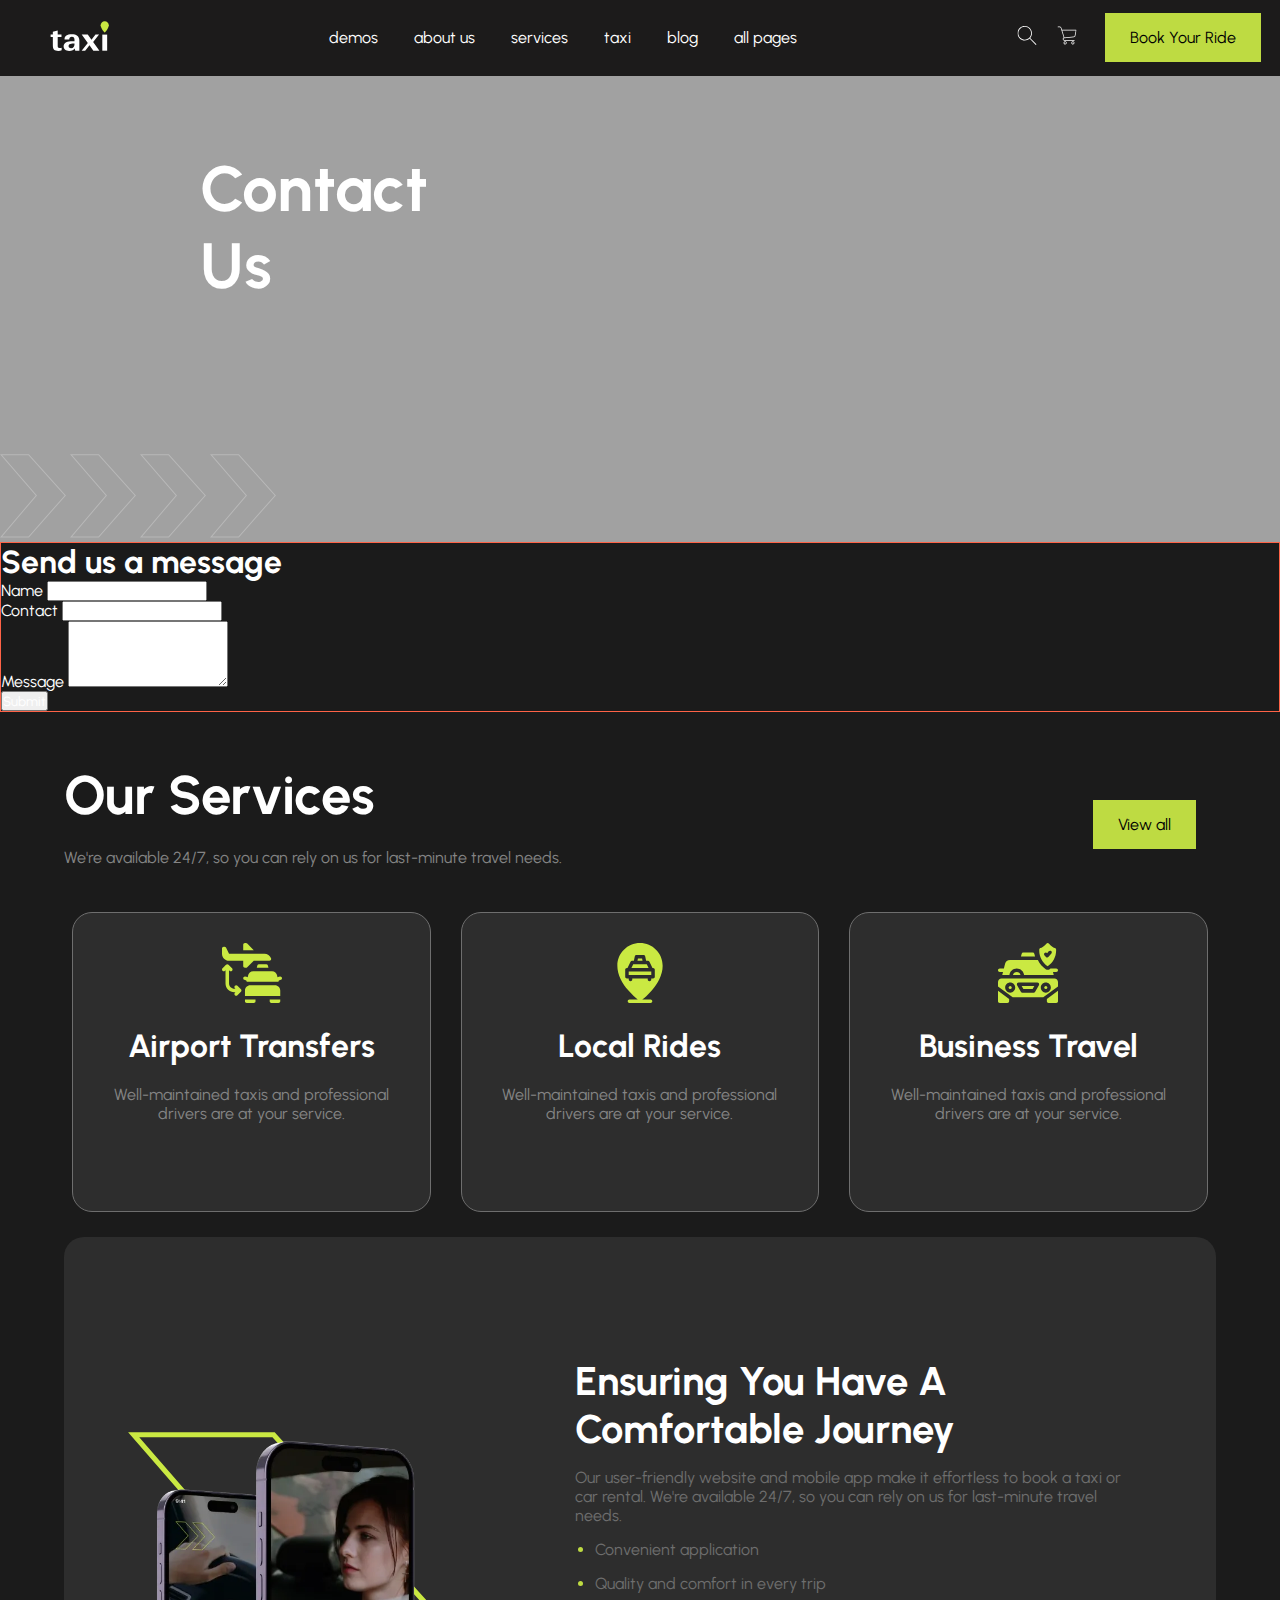
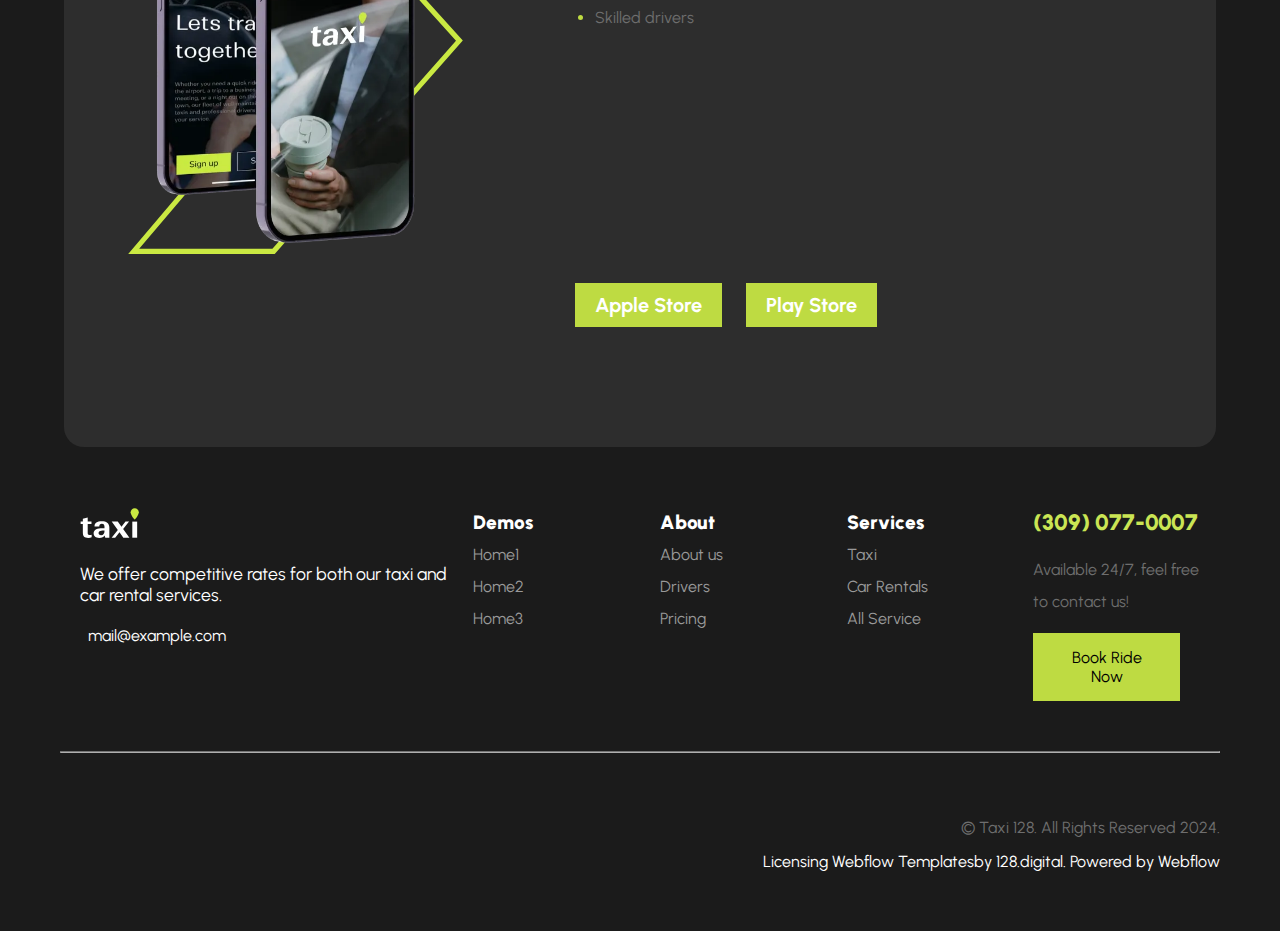
==== index2.html @ 0e55816b "page 2 done" ====
<!DOCTYPE html>
<html lang="en">
  <head>
    <meta charset="UTF-8" />
    <meta name="viewport" content="width=device-width, initial-scale=1.0" />
    <title>Contact Us-Ai-Thinkers (Round 2)</title>
    <link
      href="https://cdn.jsdelivr.net/npm/remixicon@4.1.0/fonts/remixicon.css"
      rel="stylesheet"
    />
    <link rel="stylesheet" href="style.css" />
    <link rel="stylesheet" href="responsive.css" />
  </head>
  <body>
    <div class="container">
      <header class="header">
        <a href="index.html" class="logo"
          ><img src="asset 0.svg" alt="taxi-logo"
        /></a>
        <div class="main_content">
          <div class="dropdown">
            <button class="dropbtn">
              demos <i class="ri-arrow-down-s-line"></i>
            </button>
            <div class="dropdown-content">
              <a href="#">Link 1</a>
              <a href="#">Link 2</a>
              <a href="#">Link 3</a>
            </div>
          </div>
          <div class="dropdown">
            <button class="dropbtn">
              about us <i class="ri-arrow-down-s-line"></i>
            </button>
            <div class="dropdown-content">
              <a href="#">Link 1</a>
              <a href="#">Link 2</a>
              <a href="#">Link 3</a>
            </div>
          </div>
          <div class="dropdown">
            <button class="dropbtn">
              services <i class="ri-arrow-down-s-line"></i>
            </button>
            <div class="dropdown-content">
              <a href="#">Link 1</a>
              <a href="#">Link 2</a>
              <a href="#">Link 3</a>
            </div>
          </div>
          <div class="dropdown">
            <button class="dropbtn">taxi</button>
          </div>
          <div class="dropdown">
            <button class="dropbtn">blog</button>
          </div>
          <div class="dropdown">
            <button class="dropbtn">
              all pages <i class="ri-arrow-down-s-line"></i>
            </button>
            <div class="dropdown-content">
              <a href="#">Link 1</a>
              <a href="#">Link 2</a>
              <a href="#">Link 3</a>
            </div>
          </div>
        </div>
        <div class="finder_cart flex">
          <div class="finder">
            <img src="asset 2.svg" alt="finder" style="width: 20px" />
          </div>
          <div class="cart">
            <img src="asset 3.svg" alt="cart" style="width: 20px" />
          </div>
        </div>
        <div class="booking_btn">
          <button>Book Your Ride</button>
        </div>
      </header>

      <div class="hero">
        <section class="page1">
          <img
            class="main_photo"
            style="position: absolute"
            src="taxi3.jpg"
            alt="taxi"
          />

          <div class="page1_content">
            <h1 style="padding: 150px">Contact Us</h1>
          </div>
          <div class="left_asset">
            <img src="asset 6.svg" alt="" />
            <img src="asset 6.svg" alt="" />
            <img src="asset 6.svg" alt="" />
            <img src="asset 6.svg" alt="" />
          </div>
        </section>
        <section class="page2">
          <!-- contact forms -->

          <div class="contact red">
            <div class="contact_content"></div>
            <!--  -->
            <div class="contact-form">
              <form action="#" method="post">
                <div class="contact_h1">
                  <h1>Send us a message</h1>
                </div>
                <div class="form-group">
                  <label for="name">Name</label>
                  <input type="text" id="name" name="name" required />
                </div>

                <div class="form-group">
                  <label for="contact">Contact</label>
                  <input type="text" id="contact" name="contact" required />
                </div>

                <div class="form-group">
                  <label for="message">Message</label>
                  <textarea
                    id="message"
                    name="message"
                    rows="4"
                    required
                  ></textarea>
                </div>

                <div class="form-group">
                  <button type="submit">Submit</button>
                </div>
              </form>
            </div>
          </div>

          <div class="page4">
            <div class="page4_content">
              <div class="Services">
                <h1>Our Services</h1>
                <h2>
                  We're available 24/7, so you can rely on us for last-minute
                  travel needs.
                </h2>
              </div>
              <div class="page4_content_button"><button>View all</button></div>
            </div>
          </div>
          <div class="small_card">
            <div class="small_cards">
              <img src="asset 16.svg" alt="fly" style="width: 60px" />
              <h1>Airport Transfers</h1>
              <h2>
                Well-maintained taxis and professional drivers are at your
                service.
              </h2>
            </div>
            <div class="small_cards">
              <img src="asset 17.svg" alt="taxi" style="width: 60px" />
              <h1>Local Rides</h1>
              <h2>
                Well-maintained taxis and professional drivers are at your
                service.
              </h2>
            </div>
            <div class="small_cards">
              <img src="asset 18.svg" alt="go" style="width: 60px" />
              <h1>Business Travel</h1>
              <h2>
                Well-maintained taxis and professional drivers are at your
                service.
              </h2>
            </div>
          </div>

          <div class="page6">
            <div class="page6_container">
              <div class="page6_left">
                <img class="img1" src="asset 21.webp" alt="" />
                <img class="img2" src="asset 5.svg" alt="" />
              </div>
              <div class="page6_right">
                <div class="page6_right_content">
                  <h1>Ensuring You Have A Comfortable Journey</h1>
                  <p>
                    Our user-friendly website and mobile app make it effortless
                    to book a taxi or car rental. We're available 24/7, so you
                    can rely on us for last-minute travel needs.
                  </p>
                  <ul>
                    <li>Convenient application</li>
                    <li>Quality and comfort in every trip</li>
                    <li>Skilled drivers</li>
                  </ul>
                </div>
                <div class="app_btns">
                  <button>
                    <div><i class="ri-apple-fill"></i></div>
                    <div>
                      <h2>Apple Store</h2>
                    </div>
                  </button>
                  <button>
                    <div>
                      <i class="ri-google-play-fill"></i>
                      <h2>Play Store</h2>
                    </div>
                  </button>
                </div>
              </div>
            </div>
          </div>

          <footer class="footer">
            <div class="footer__addr">
              <img class="footer__logo" src="asset 0.svg" alt="" />

              <h2>
                We offer competitive rates for both our taxi and car rental
                services.
              </h2>

              <a class="footer_mail" href="mailto:example@gmail.com"
                ><i class="ri-mail-line"></i> &nbsp; mail@example.com</a
              >
            </div>

            <ul class="footer__nav">
              <li class="nav__item">
                <h2 class="nav__title">Demos</h2>

                <ul class="nav__ul">
                  <li>
                    <a href="#">Home1</a>
                  </li>

                  <li>
                    <a href="#">Home2</a>
                  </li>

                  <li>
                    <a href="#">Home3</a>
                  </li>
                </ul>
              </li>

              <li class="nav__item">
                <h2 class="nav__title">About</h2>

                <ul class="nav__ul">
                  <li>
                    <a href="#">About us</a>
                  </li>

                  <li>
                    <a href="#">Drivers</a>
                  </li>

                  <li>
                    <a href="#">Pricing</a>
                  </li>
                </ul>
              </li>
              <li class="nav__item">
                <h2 class="nav__title">Services</h2>

                <ul class="nav__ul">
                  <li>
                    <a href="#">Taxi</a>
                  </li>

                  <li>
                    <a href="#">Car Rentals</a>
                  </li>

                  <li>
                    <a href="#">All Service</a>
                  </li>
                </ul>
              </li>
              <li class="nav__item">
                <h2 class="nav__title phone">(309) 077-0007</h2>

                <ul class="nav__ul">
                  <p href="#">Available 24/7, feel free to contact us!</p>
                  <button class="footer_btn">Book Ride Now</button>
                </ul>
              </li>
            </ul>
            <div class="" style="margin-block: 50px">
              <hr style="opacity: 0.7" />
            </div>
            <div class="legal">
              <div class="socials">
                <i class="ri-facebook-circle-fill"></i>
                <i class="ri-instagram-line"></i>
                <i class="ri-twitter-x-fill"></i>
              </div>

              <div class="legal__links">
                <p>© Taxi 128. All Rights Reserved 2024.</p>
                <span
                  >Licensing Webflow Templatesby 128.digital. Powered by
                  Webflow</span
                >
              </div>
            </div>
          </footer>
        </section>
      </div>
    </div>
  </body>
</html>
---- style.css ----
@import url('https://fonts.googleapis.com/css2?family=Urbanist:ital,wght@0,100..900;1,100..900&display=swap');

* {
  margin: 0;
  padding: 0;
  box-sizing: border-box;
  font-family: 'Urbanist', sans-serif;
  color: white;
}
.container {
  position: relative;
  background-color: rgba(0, 0, 0, 0.37);
}
.red {
  border: 1px solid tomato;
}
.flex {
  display: flex;
  justify-content: center;
  align-items: center;
}
.header {
  background-color: #1c1b1b;
  color: white;
  display: flex;
  width: 100%;
  align-items: center;
  justify-content: space-between;
  border-bottom: #2e2c2c;
  position: fixed;
  z-index: 50;
}
.header img {
  width: 60px;
  margin: 20px 50px;
}
.dropbtn {
  background-color: transparent;
  color: white;
  padding: 16px;
  font-size: 16px;
  border: none;
}

.dropdown {
  position: relative;
  display: inline-block;
}

.dropdown-content {
  display: none;
  position: absolute;
  background-color: black;
  min-width: 160px;
  opacity: 0.8;
  border: 2px solid whitesmoke;
  border-radius: 20px;
  z-index: 1;
}

.dropdown-content a {
  color: white;
  padding: 12px 16px;
  text-decoration: none;
  display: block;
}

.dropdown:hover .dropdown-content {
  display: block;
}

.finder {
  margin-right: -80px;
}
.booking_btn button {
  padding: 15px 25px;
  margin-left: -175px;
  font-size: 1rem;
  color: black;
  background-color: #bedb42;
  border: none;
  transition: all 0.3s ease-in-out;
}
.booking_btn button:hover {
  color: #bedb42;
  background-color: transparent;
  border: 1px solid #bedb42;
}

/* page 1 starts here */
.main_photo {
  height: 100%;
  width: 100%;
  object-fit: cover;
  position: fixed;
  z-index: -1;
}
.page1_content {
  position: relative;
  width: 50%;
}

.right_asset {
  padding-bottom: 100px;
  display: flex;
  transform: rotate(180deg);
}

.page1_content button {
  padding: 15px 25px;
  font-size: 1rem;
  color: black;
  background-color: #bedb42;
  border: none;
  transition: all 0.3s ease-in-out;
}

.page1_content button:hover {
  color: #bedb42;
  background-color: transparent;
  border: 1px solid #bedb42;
}

.page1_content h1 {
  font-size: 4rem;
}
.page1_content h2 {
  font-weight: 400;
  font-size: 1rem;
  margin-block: 20px;
}

.page1_content {
  padding-left: 50px;
}
/* page 2 starts from here */
.page2 {
  min-height: 100vh;
  width: 100%;
  z-index: 10;
  position: absolute;
  background-color: #1b1b1b;
}
.page2_content {
  display: grid;
  align-items: center;
  justify-content: center;
  text-align: center;
  gap: 10px;
  margin-block: 50px;
}
.page2_content button {
  padding: 15px 25px;
  font-size: 1rem;
  color: black;
  background-color: #bedb42;
  border: none;
  transition: all 0.3s ease-in-out;
}
.page2_content button:hover {
  color: #bedb42;
  background-color: transparent;
  border: 1px solid #bedb42;
}
.page2_content h1 {
  font-size: 3.5rem;
}
.page2_content h2 {
  font-weight: 400;
  font-size: 1rem;
  margin-block: 20px;
  color: #909090;
}
.cards_container {
  height: 100vh;
  width: 100%;
  display: flex;
  justify-content: center;
  align-items: center;
}
.card img {
  width: 320px;
  height: 400px;
  object-fit: cover;
}
.card {
  padding: 20px;
  margin-top: -250px;
}

#up_card img {
  margin-top: -250px;
}

/* page 3  */

.page3 {
  display: flex;
  justify-content: center;
  margin-top: -150px;
}
.big_card {
  background-color: #2d2d2d;
  height: 400px;
  width: 95%;
  border-radius: 20px;
  display: flex;
  border: 1px solid #6e6e6e;
}
.left_section {
  height: 100%;
  width: 50%;
  padding: 50px;
}
.left_section h1 {
  font-size: 3rem;
}
.left_section h2 {
  font-size: 1rem;
  font-weight: 400;
  color: #8b8b8b;
  margin-block: 25px;
}
.btn1 {
  padding: 15px 25px;
  font-size: 1rem;
  color: black;
  background-color: #bedb42;
  border: none;
  transition: all 0.3s ease-in-out;
  margin-right: 20px;
}
.btn2 {
  padding: 15px 25px;
  font-size: 1rem;
  color: #bedb42;
  background-color: transparent;
  border: 1px solid #8b8b8b;
  transition: all 0.3s ease-in-out;
}
.btn1:hover {
  color: #bedb42;
  background-color: transparent;
  border: 1px solid #bedb42;
}
.btn2:hover {
  color: #bedb42;
  background-color: transparent;
  border: 1px solid #bedb42;
}

.right_section {
  height: 100%;
  width: 50%;
  display: flex;
  justify-content: center;
  align-items: center;
}
.right_section_image {
  display: grid;
  justify-content: center;
  align-items: center;
  position: relative;
  bottom: -60px;
}
.right_section_image img {
  width: 100%;
  height: 300px;
}
.testimonial {
  width: 220px;
  height: 110px;
  opacity: 0.9;
  background-color: #bedb42;
  position: relative;
  top: -150px;
  left: -20px;
  border-radius: 20px;
  animation: scaleAnimation 4s infinite;
}
.testimonial_imgs {
  display: flex;
  padding: 20px 10px;
}
.testimonial_imgs img {
  width: 35px;
  height: 35px;
  border-radius: 50%;
  border: 2px solid #cae554;
}
.test_shift {
  margin-left: -5px;
}
.testimonial h3 {
  font-weight: 400;
  margin-top: -10px;
  font-weight: 0.8rem;
  margin-left: 10px;
}
@keyframes scaleAnimation {
  0% {
    transform: scale(1, 1);
  }
  50% {
    transform: scale(1.1, 1.1);
  }
  100% {
    transform: scale(1, 1);
  }
}
/* page 4 */

.page4 {
  display: flex;
  justify-content: center;
  margin-top: 50px;
}
.page4_content {
  display: flex;
  width: 90%;
  justify-content: space-between;
  align-items: center;
}
.Services h1 {
  font-size: 3.4rem;
}
.Services h2 {
  font-size: 1rem;
  font-weight: 400;
  color: #848484;
  margin-block: 20px;
}
.page4_content_button button {
  padding: 15px 25px;
  font-size: 1rem;
  color: black;
  background-color: #bedb42;
  border: none;
  transition: all 0.3s ease-in-out;
  margin-right: 20px;
}
.page4_content_button button:hover {
  color: #bedb42;
  background-color: transparent;
  border: 1px solid #bedb42;
}

.small_card {
  display: flex;
  justify-content: center;
  align-items: center;
  gap: 30px;
  margin-block: 25px;
}
.small_cards {
  background-color: #2d2d2d;
  height: 300px;
  width: 28%;
  border-radius: 20px;
  text-align: center;
  border: 1px solid #6e6e6e;
  padding-top: 30px;
}
.small_cards h1 {
  margin-block: 20px;
  font-size: 2rem;
  transition: all 0.3s ease-in-out;
}
.small_cards h1:hover {
  color: #bedb42;
}
.small_cards h2 {
  margin: 20px;
  font-size: 1rem;
  font-weight: 400;
  color: #848484;
}

.video_section {
  width: 100%;
  max-width: 1300px;
  margin: 0 auto;
}

.video_slide {
  width: 100%;
  height: 450px;
  overflow: hidden;
}

.video_slide img {
  width: 100%;
  height: 100%;
  object-fit: cover;
  border-radius: 15px;
}

.slide_content {
  height: 50px;
  width: 50px;
}

.hero-container {
  position: relative;
  width: 100%;
  height: 400px; /* Set your desired height for the container */
  overflow: hidden;
}

.hero-background {
  width: 100%;
  height: 100%;
  object-fit: cover;
}

.hero-content {
  position: absolute;
  top: 100px;
  left: 50px;
  text-align: left;
  color: #fff;
}

.hero-content h1 {
  font-size: 3.4rem;
  margin-block: 20px;
}

.hero-content h2 {
  font-size: 1.2rem;
  font-weight: 400;
  width: 60%;
  margin-block: 20px;
}

.hero-content .btn {
  padding: 15px 25px;
  font-size: 1rem;
  color: black;
  background-color: #bedb42;
  border: none;
  transition: all 0.3s ease-in-out;
  margin-right: 20px;
}

.hero-content .btn:hover {
  color: #bedb42;
  background-color: transparent;
  border: 1px solid #bedb42;
}

.video_player {
  position: relative;
  width: 150px; /* Set the desired size of the video player */
  height: 150px; /* Set the desired size of the video player */
  border-radius: 50%;
  overflow: hidden;
  top: -200px;
  left: 1000px;
  border: 1px solid #8a8b89;
}

.inner_circle {
  position: absolute;
  top: 50%;
  left: 50%;
  transform: translate(-50%, -50%);
  background-color: rgba(255, 255, 255, 0.2);
  width: 75%;
  height: 75%;
  border-radius: 50%;
  display: flex;
  align-items: center;
  justify-content: center;
  overflow: hidden;
  transition: all 0.3s ease-in-out;
}
.inner_circle:hover {
  background-color: #cae554;
}
.inner_circle img {
  width: 20%;
  height: auto;
  display: block;
}

.page5 {
  display: flex;
  justify-content: center;
  margin-top: 50px;
}
.cars_cards {
  display: flex;
}

.car_card {
  max-width: 500px;
  background-color: #2d2d2d;
  border: 1px solid #6e6e6e;
  border-radius: 20px;
  box-shadow: 0 2px 4px rgba(0, 0, 0, 0.1);
  overflow: hidden;
  margin: 20px auto;
}

.car_card img {
  width: 320px;
  height: 250px;

  object-fit: cover;
}

.car_card-content {
  padding: 20px;
}
.car_card-content p {
  font-size: 1rem;
  margin-top: 2px;
}

.car_card-title {
  font-size: 2rem;
  font-weight: bold;
  margin-bottom: 10px;
  color: #eff1f3;
  transition: all 0.3s ease-in-out;
  cursor: pointer;
}
.car_card-title:hover {
  color: #bedb42;
}
.car_card-description {
  color: #4b5563;
  margin-bottom: 15px;
}

.page6 {
  height: 90vh;
  width: 100%;
  display: flex;
  justify-content: center;
  align-items: center;
  margin-top: 20px;
}
.page6_container {
  width: 90%;
  height: 100%;
  display: flex;
  border-radius: 20px;
  background-color: #2d2d2d;
}
.page6_left {
  width: 40%;
  height: 100%;
  display: flex;
  justify-content: center;
  align-items: center;
}
.img1 {
  position: absolute;
  width: 340px;
  height: 430px;
}
.img2 {
  width: 340px;
  height: 430px;
}

.page6_right {
  width: 60%;
  height: 100%;
  display: grid;
  justify-content: center;
  align-items: center;
}

.page6_right_content {
  width: 95%;
  padding: 50px;
}
.page6_right_content h1 {
  font-size: 2.5rem;
}
.page6_right_content li,
p {
  font-size: 1rem;
  margin-block: 15px;
  color: #6e6e6e;
}
.page6_right_content li {
  margin-left: 20px;
}
.app_btns {
  padding: 50px;
}
.app_btns button {
  padding: 10px 20px;
  gap: 20px;
  background-color: #bedb42;
  border: none;
  transition: all 0.3s ease-in-out;
  margin-right: 20px;
}
.app_btns button:hover {
  background-color: transparent;
  border: 1px solid #bedb42;
}
li::marker {
  color: #bedb42;
}
/* footer */

.footer {
  display: flex;
  flex-flow: row wrap;
  padding: 60px;
  color: #2f2f2f;
  background-color: #1b1b1b;
}

.footer > * {
  flex: 1 100%;
}

.footer__addr {
  margin-right: 1.25em;
  margin-bottom: 2em;
  margin-left: 20px;
}

.footer__logo {
  width: 60px;
}

.footer__addr h2 {
  margin-block: 1.3rem;
  font-size: 1.1rem;
  font-weight: 400;
}

.nav__title {
  font-weight: 900;
  font-size: 1.2rem;
  cursor: pointer;
}

.footer ul {
  list-style: none;
  padding-left: 0;
}

.footer li {
  line-height: 2em;
}

.footer a {
  text-decoration: none;
  cursor: pointer;
}

.footer__nav {
  display: flex;
  flex-flow: row wrap;
}

.footer__nav > * {
  flex: 1 50%;
  margin-right: 1.25em;
}

.nav__ul a {
  color: #999;
}
.footer_btn {
  padding: 15px 25px;
  font-size: 1rem;
  color: black;
  background-color: #bedb42;
  border: none;
  transition: all 0.3s ease-in-out;
  margin-right: 20px;
}

.footer_btn:hover {
  color: #bedb42;
  background-color: transparent;
  border: 1px solid #bedb42;
}
.phone {
  color: #cae554;
  font-size: 1.4rem;
  transition: all 0.3s ease-in-out;
  cursor: pointer;
}
.phone:hover {
  color: #a0b448;
}
.socials {
  display: flex;
  gap: 20px;
}
.legal {
  display: flex;
  flex-wrap: wrap;
  color: #999;
  justify-content: center;
  align-items: center;
}

.legal__links {
  display: grid;
  text-align: end;
}

@media screen and (min-width: 24.375em) {
  .legal .legal__links {
    margin-left: auto;
  }
}

@media screen and (min-width: 40.375em) {
  .footer__nav > * {
    flex: 1;
  }

  .nav__item--extra {
    flex-grow: 2;
  }

  .footer__addr {
    flex: 1 0px;
  }

  .footer__nav {
    flex: 2 0px;
  }
}
---- responsive.css ----
@media screen and (min-width: 24.375em) {
  .legal .legal__links {
    margin-left: auto;
  }
}

@media screen and (min-width: 40.375em) {
  .footer__nav > * {
    flex: 1;
  }

  .nav__item--extra {
    flex-grow: 2;
  }

  .footer__addr {
    flex: 1 0px;
  }

  .footer__nav {
    flex: 2 0px;
  }
}
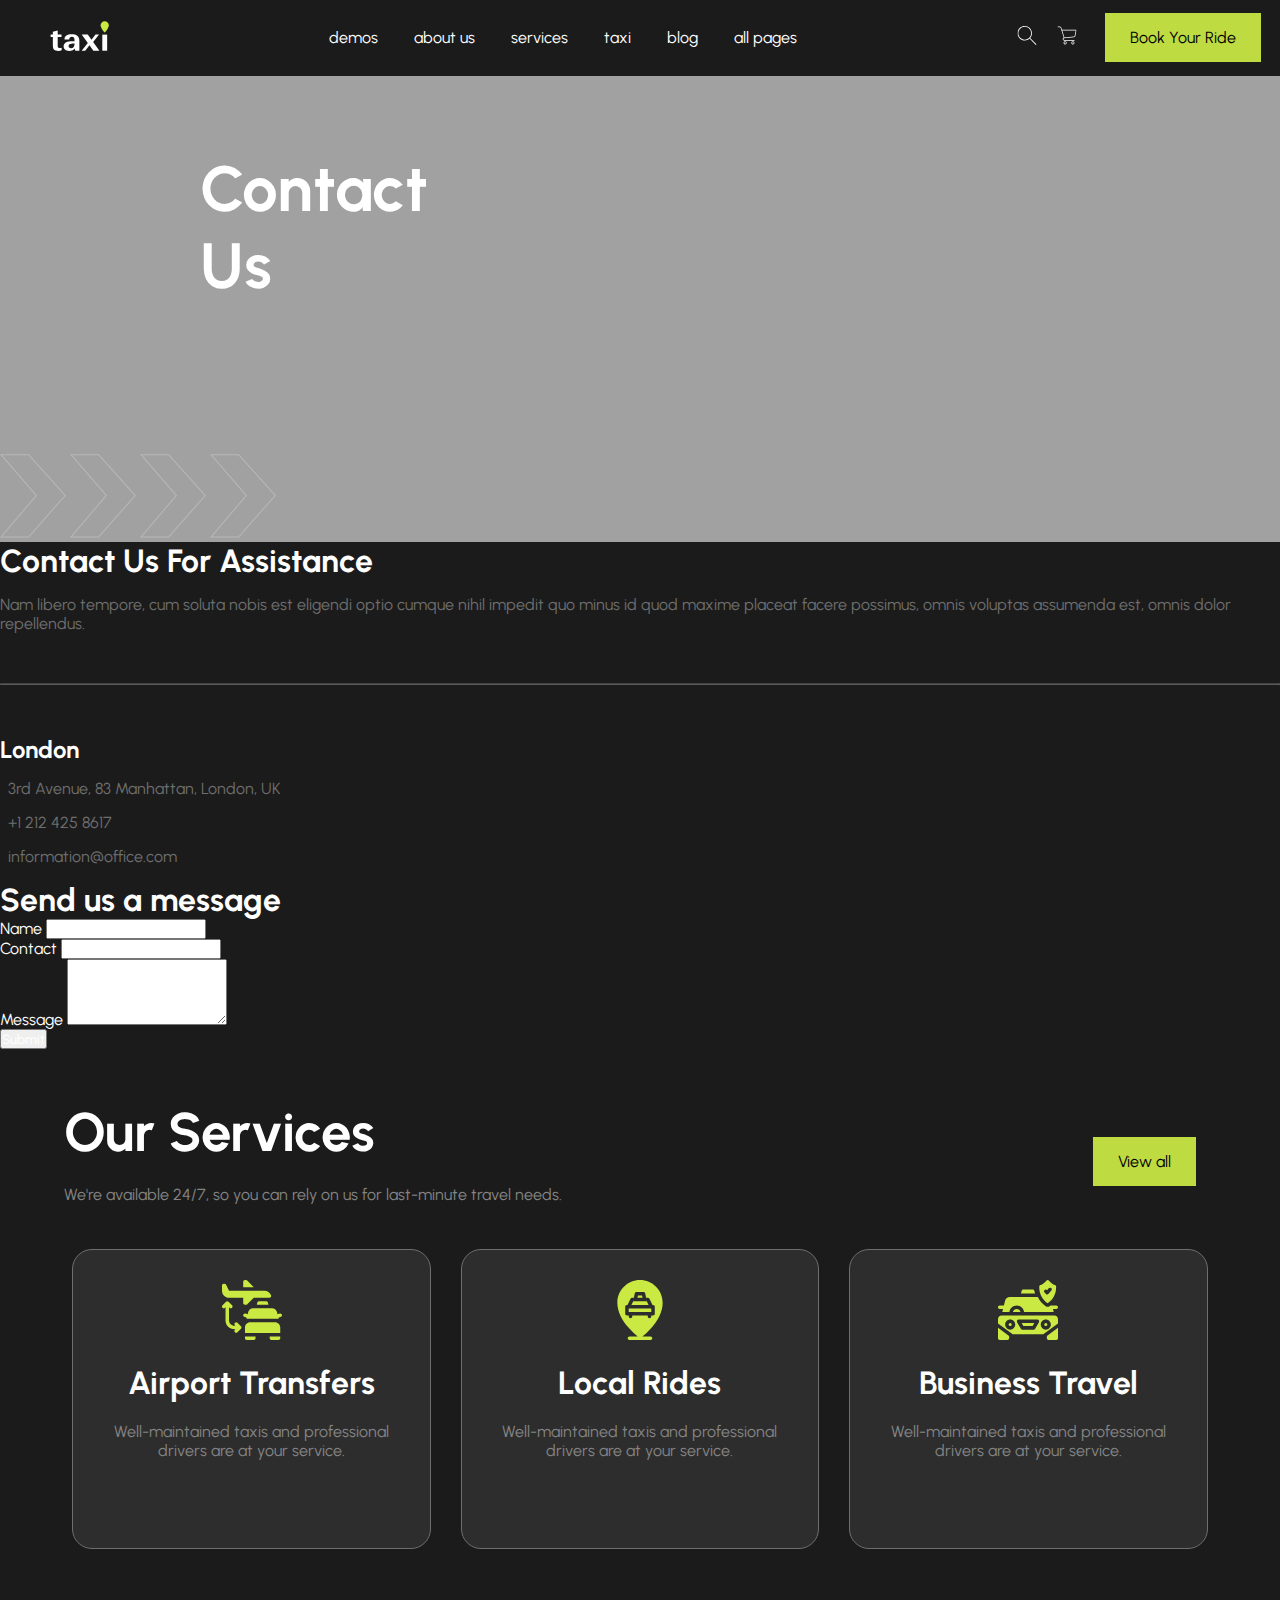
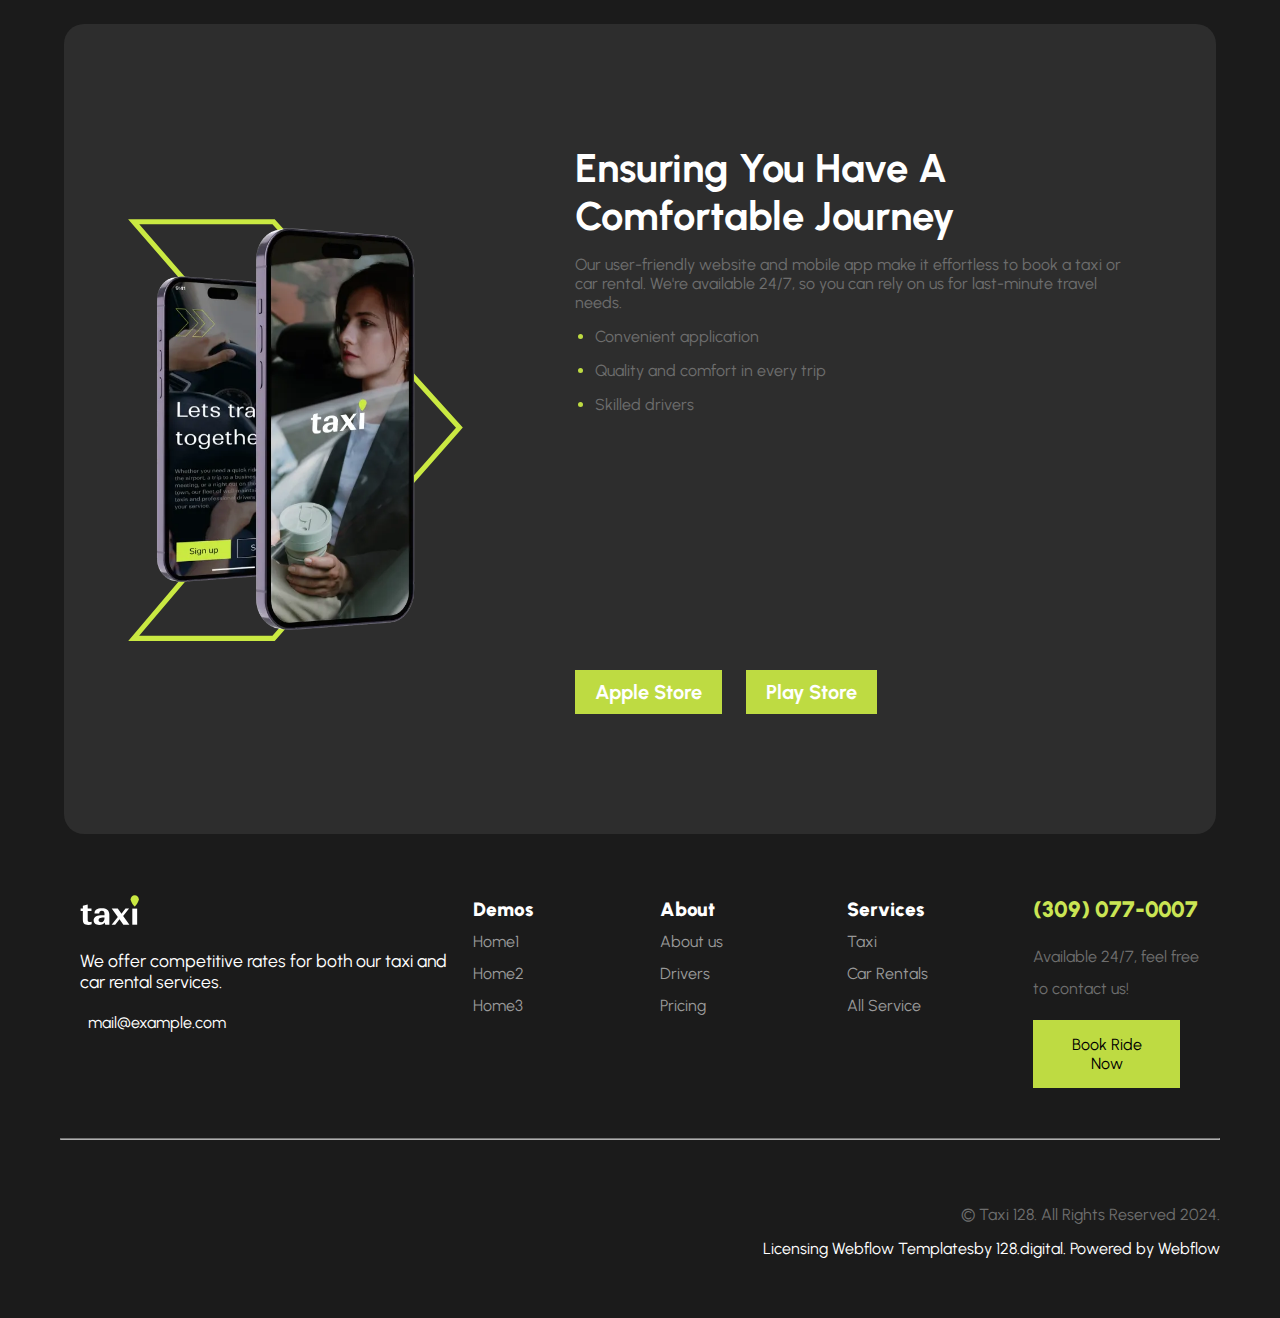
==== commit 525a7859: "last changes in page 2 contact form" ====
--- a/index2.html
+++ b/index2.html
@@ -100,8 +100,30 @@
         <section class="page2">
           <!-- contact forms -->
 
-          <div class="contact red">
-            <div class="contact_content"></div>
+          <div class="contact">
+            <div class="contact_content">
+              <div class="contact_upper">
+                <h1>Contact Us For Assistance</h1>
+                <p>
+                  Nam libero tempore, cum soluta nobis est eligendi optio cumque
+                  nihil impedit quo minus id quod maxime placeat facere
+                  possimus, omnis voluptas assumenda est, omnis dolor
+                  repellendus.
+                </p>
+                <hr style="opacity: 0.3; margin-block: 50px" />
+              </div>
+              <div class="contact_lower">
+                <h2>London</h2>
+                <p>
+                  <i class="ri-map-pin-line"></i> &nbsp; 3rd Avenue, 83
+                  Manhattan, London, UK
+                </p>
+                <p><i class="ri-phone-line"></i>&nbsp; +1 212 425 8617</p>
+                <p>
+                  <i class="ri-mail-line"></i> &nbsp; information@office.com
+                </p>
+              </div>
+            </div>
             <!--  -->
             <div class="contact-form">
               <form action="#" method="post">
@@ -174,7 +196,7 @@
             </div>
           </div>
 
-          <div class="page6">
+          <div class="page6" style="margin-top: 75px">
             <div class="page6_container">
               <div class="page6_left">
                 <img class="img1" src="asset 21.webp" alt="" />
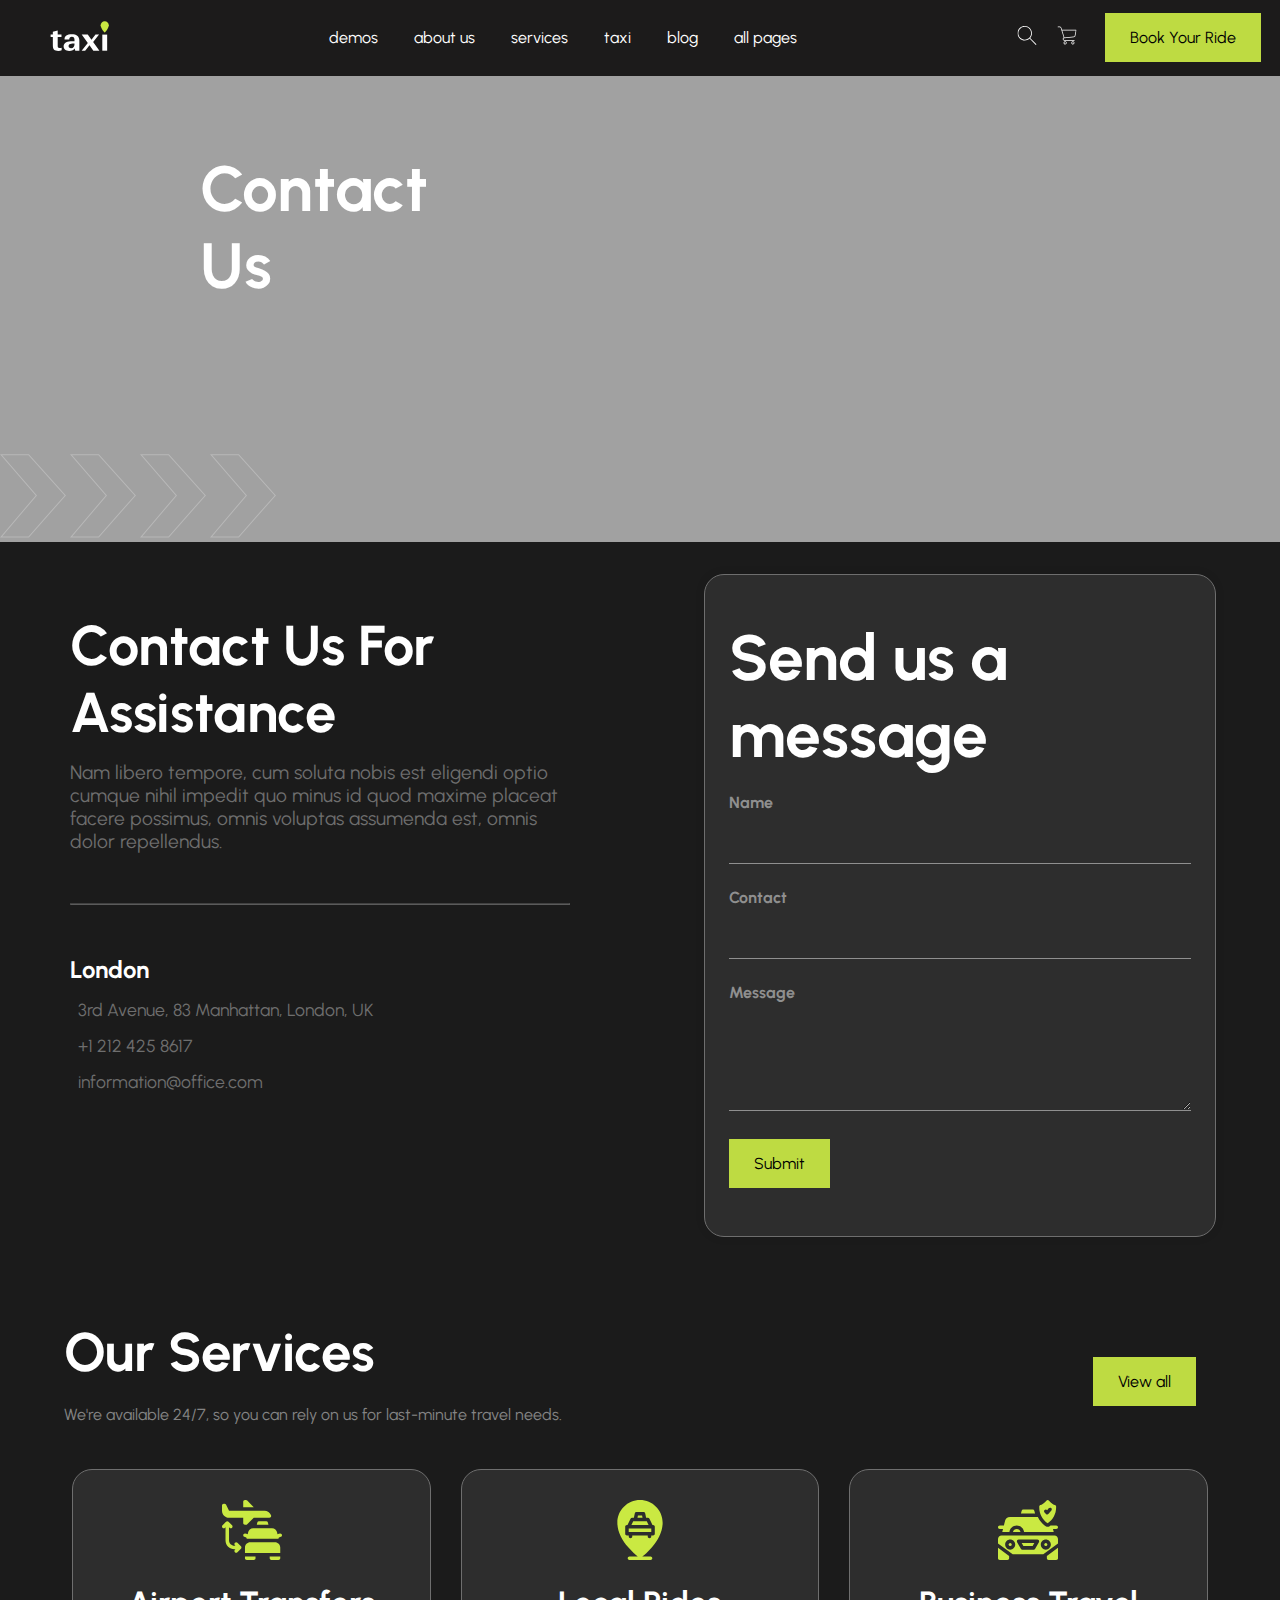
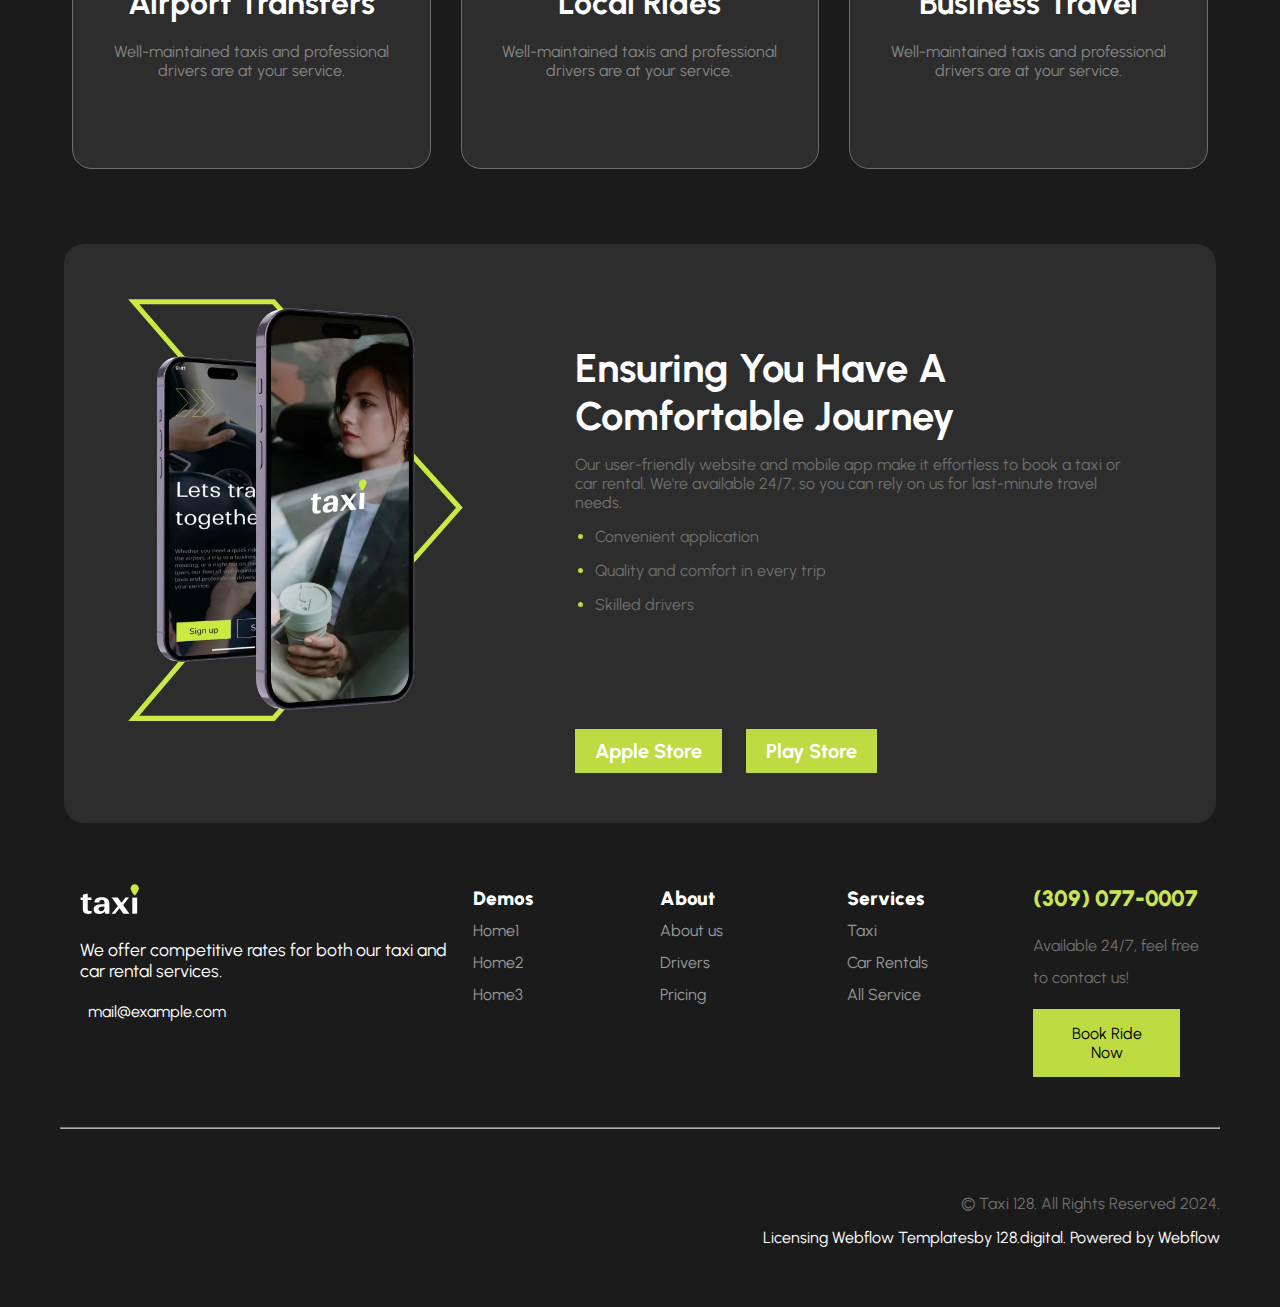
==== commit 10eca292: "responsive done" ====
--- a/index2.html
+++ b/index2.html
@@ -73,8 +73,12 @@
             <img src="asset 3.svg" alt="cart" style="width: 20px" />
           </div>
         </div>
-        <div class="booking_btn">
+        <a href="index2.html" class="booking_btn">
           <button>Book Your Ride</button>
+        </a>
+        <!-- hamburger -->
+        <div class="hamburger">
+          <img src="asset 4.svg" alt="" />
         </div>
       </header>
 
--- a/style.css
+++ b/style.css
@@ -7,6 +7,7 @@
   font-family: 'Urbanist', sans-serif;
   color: white;
 }
+
 .container {
   position: relative;
   background-color: rgba(0, 0, 0, 0.37);
@@ -86,7 +87,9 @@
   background-color: transparent;
   border: 1px solid #bedb42;
 }
-
+.hamburger {
+  display: none;
+}
 /* page 1 starts here */
 .main_photo {
   height: 100%;
@@ -147,6 +150,7 @@
   justify-content: center;
   text-align: center;
   gap: 10px;
+  text-decoration: none;
   margin-block: 50px;
 }
 .page2_content button {
@@ -317,6 +321,7 @@
 }
 .page4_content {
   display: flex;
+  flex-wrap: wrap;
   width: 90%;
   justify-content: space-between;
   align-items: center;
@@ -347,6 +352,7 @@
 
 .small_card {
   display: flex;
+  width: 100%;
   justify-content: center;
   align-items: center;
   gap: 30px;
@@ -491,6 +497,8 @@
 }
 .cars_cards {
   display: flex;
+  flex-wrap: wrap;
+  margin-top: 20px;
 }
 
 .car_card {
@@ -533,9 +541,9 @@
   color: #4b5563;
   margin-bottom: 15px;
 }
-
+/* page6 */
 .page6 {
-  height: 90vh;
+  height: 90%;
   width: 100%;
   display: flex;
   justify-content: center;
@@ -545,6 +553,7 @@
 .page6_container {
   width: 90%;
   height: 100%;
+  padding-top: 50px;
   display: flex;
   border-radius: 20px;
   background-color: #2d2d2d;
@@ -711,27 +720,90 @@
   display: grid;
   text-align: end;
 }
-
-@media screen and (min-width: 24.375em) {
-  .legal .legal__links {
-    margin-left: auto;
-  }
-}
-
-@media screen and (min-width: 40.375em) {
-  .footer__nav > * {
-    flex: 1;
-  }
-
-  .nav__item--extra {
-    flex-grow: 2;
-  }
-
-  .footer__addr {
-    flex: 1 0px;
-  }
-
-  .footer__nav {
-    flex: 2 0px;
-  }
-}
+/* contact us pg */
+.contact {
+  display: flex;
+  width: 100%;
+  height: auto;
+}
+.contact_content {
+  width: 50%;
+  padding: 70px;
+}
+.contact_upper h1 {
+  font-size: 3.5rem;
+}
+.contact_upper p {
+  font-size: 1.2rem;
+}
+.contact_lower p {
+  cursor: pointer;
+  font-size: 1.1rem;
+  transition: all 0.3s ease-in;
+}
+.contact_lower p:hover {
+  color: #a0b448;
+}
+.contact-form {
+  width: 40%;
+  margin: 2rem auto;
+  padding: 1.5rem;
+  background-color: #2d2d2d;
+  border-radius: 20px;
+  border: 1px solid #6e6e6e;
+  box-shadow: 0 0 10px rgba(0, 0, 0, 0.1);
+}
+.contact_h1 {
+  display: flex;
+  justify-content: center;
+  margin-block: 20px;
+  font-size: 2rem;
+}
+.form-group {
+  margin-bottom: 1.5rem;
+}
+
+.form-group label {
+  display: block;
+  font-size: 1rem;
+  font-weight: bold;
+  color: #8f8f8f;
+  margin-bottom: 0.5rem;
+}
+
+.form-group input,
+.form-group textarea {
+  width: 100%;
+  padding: 0.75rem;
+  font-size: 1rem;
+  background-color: transparent;
+  border: none;
+  border-bottom: 1px solid #8f8f8f;
+  transition: border-color 0.3s ease;
+}
+
+.form-group input:focus,
+.form-group textarea:focus {
+  outline: none;
+  border-color: #a0b448;
+}
+
+.form-group textarea {
+  resize: vertical;
+}
+
+.form-group button {
+  padding: 15px 25px;
+  font-size: 1rem;
+  color: black;
+  background-color: #bedb42;
+  border: none;
+  transition: all 0.3s ease-in-out;
+  margin-right: 20px;
+}
+
+.form-group button:hover {
+  color: #bedb42;
+  background-color: transparent;
+  border: 1px solid #bedb42;
+}
--- a/responsive.css
+++ b/responsive.css
@@ -1,3 +1,109 @@
+/* header/nav */
+
+@media (300px <=width <= 760px) {
+  .hamburger {
+    display: block;
+  }
+  .main_content {
+    display: none;
+  }
+  .booking_btn {
+    display: none;
+    overflow: hidden;
+  }
+  .header {
+    overflow: hidden;
+  }
+  .page1_content {
+    width: 100%;
+    padding: 20px;
+  }
+  .page1_content h1 {
+    font-size: 7vmax;
+  }
+  .left_asset {
+    display: none;
+  }
+}
+/* page2 */
+@media (300px <=width <= 760px) {
+  h1 {
+    font-size: 7vmax;
+  }
+
+  .page2_content h1 {
+    font-size: 7vmax;
+  }
+  .page2_content button {
+    margin-bottom: 20px;
+  }
+  .cards_container {
+    display: grid;
+  }
+  #up_card img {
+    display: none;
+  }
+}
+/* page3 */
+@media (300px <=width <= 760px) {
+  .big_card {
+    display: grid;
+    height: fit-content;
+    margin-top: 50px;
+  }
+  .left_section {
+    width: 100%;
+  }
+  .right_section {
+    width: fit-content;
+  }
+  .uncle_img {
+    min-width: 300px;
+    overflow: hidden;
+  }
+}
+/* page4 */
+@media (300px <=width <= 600px) {
+  .small_card {
+    display: grid;
+  }
+  .small_cards {
+    width: 100%;
+  }
+  .small_cards h2 {
+    font-size: 3vmax;
+  }
+}
+/* page 6 */
+@media (300px <=width <= 600px) {
+  .page6_container {
+    display: grid;
+    height: fit-content;
+  }
+  .page6_left {
+    width: 100%;
+  }
+  .page6_right {
+    width: 100%;
+  }
+  .app_btns {
+    display: none;
+  }
+}
+/* contact */
+@media (300px <=width <= 600px) {
+  .contact {
+    display: grid;
+  }
+  .contact_content {
+    width: 100%;
+  }
+  .contact-form {
+    width: 100%;
+  }
+}
+
+/* footer section */
 @media screen and (min-width: 24.375em) {
   .legal .legal__links {
     margin-left: auto;
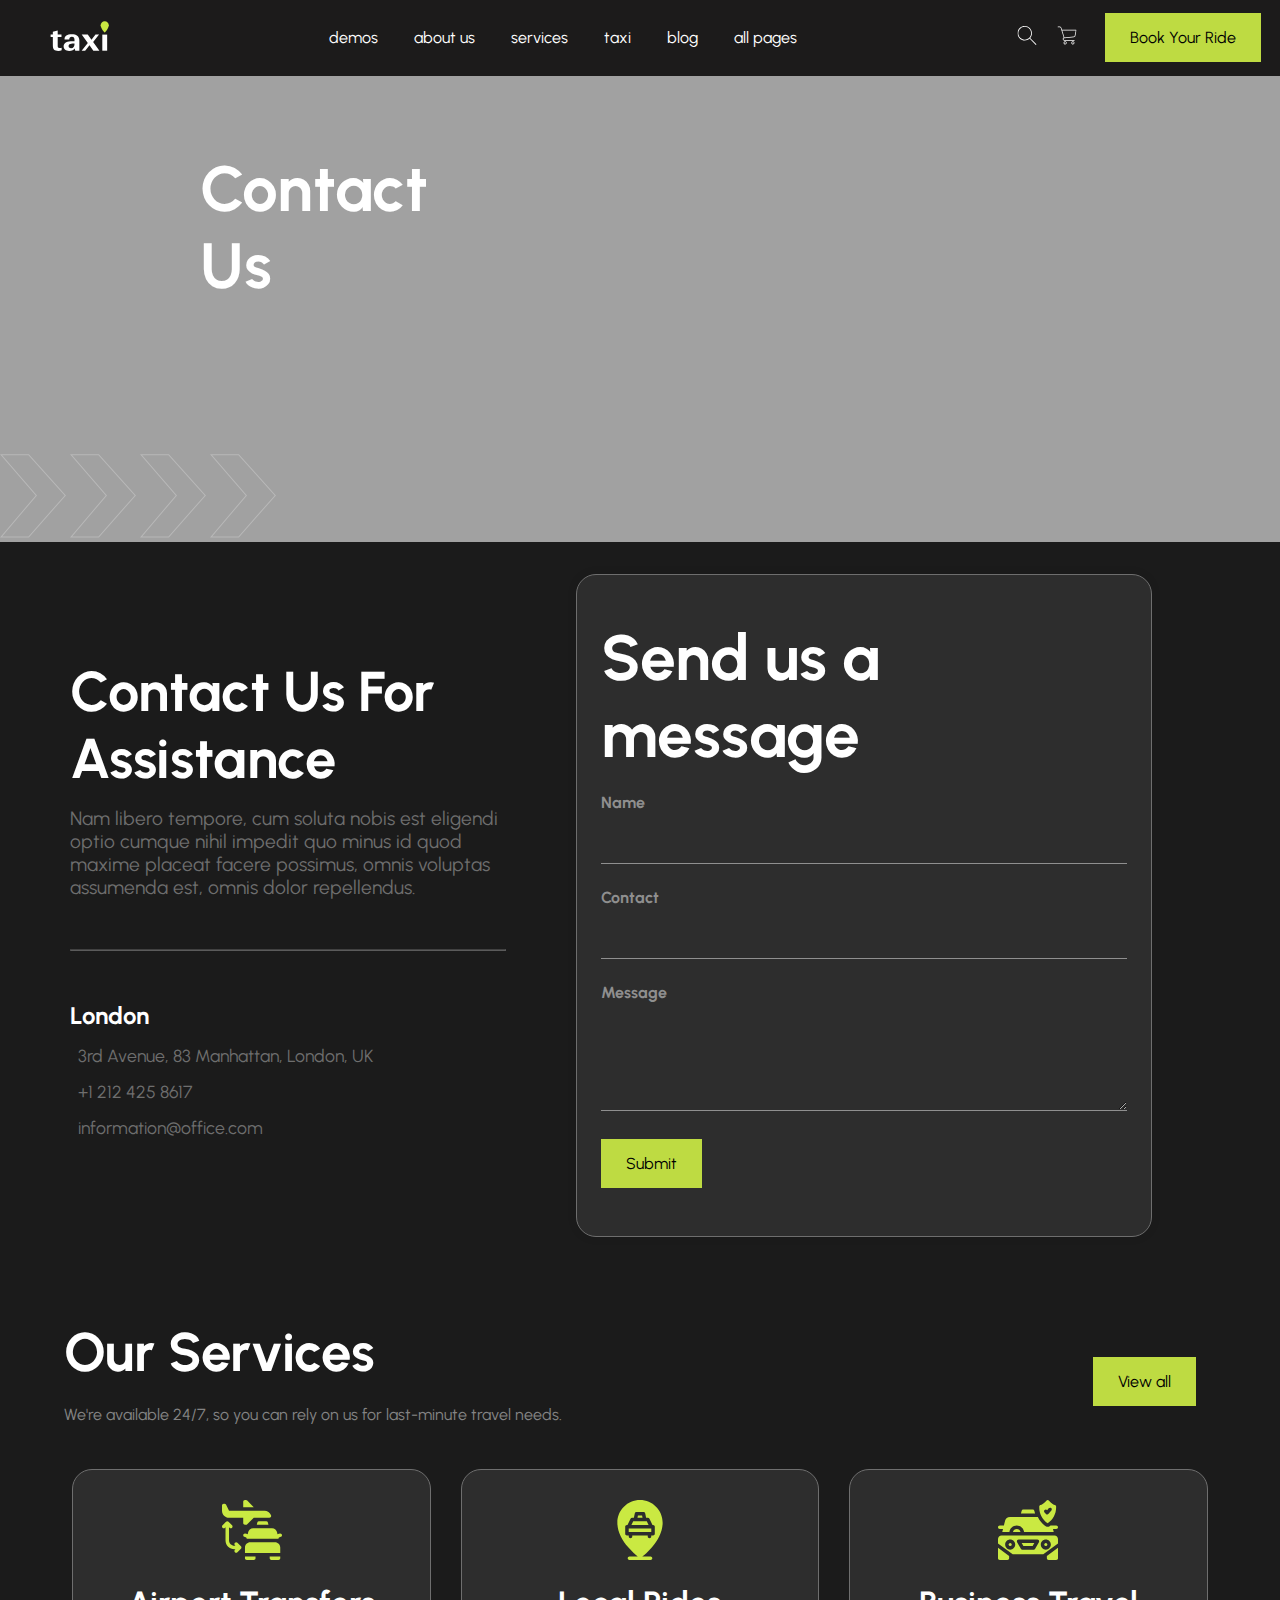
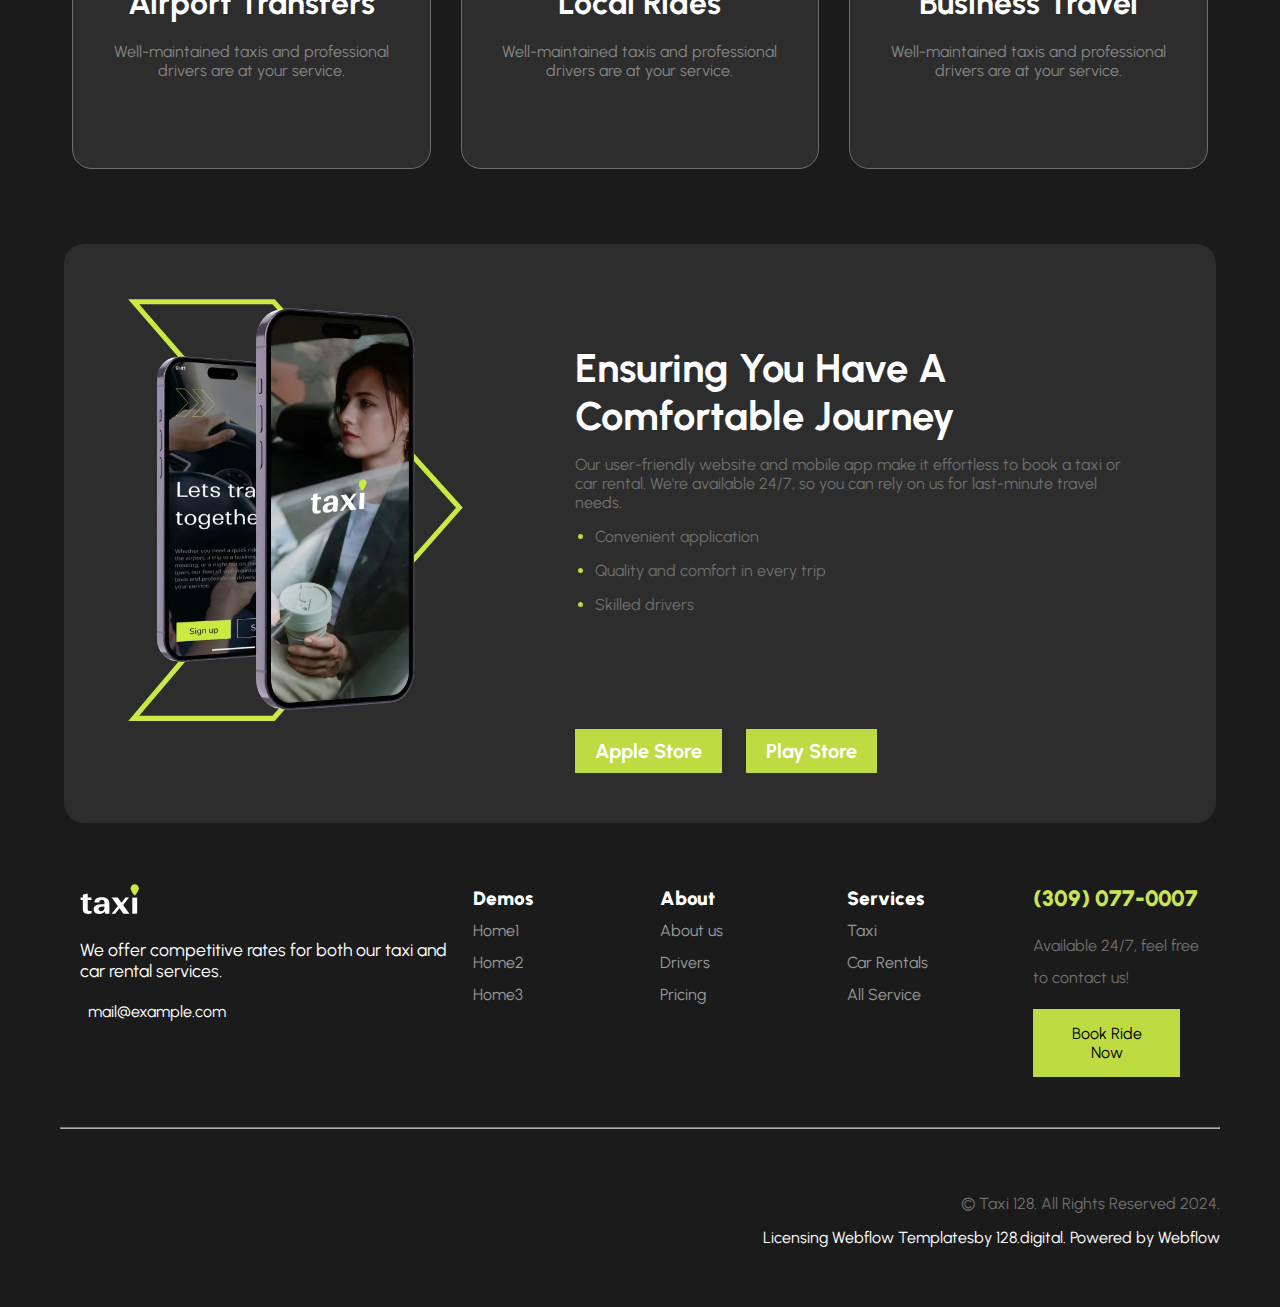
==== commit c75f7fe4: "responsive v.2" ====
--- a/index2.html
+++ b/index2.html
@@ -14,9 +14,7 @@
   <body>
     <div class="container">
       <header class="header">
-        <a href="index.html" class="logo"
-          ><img src="asset 0.svg" alt="taxi-logo"
-        /></a>
+        <a href="#" class="logo"><img src="asset 0.svg" alt="taxi-logo" /></a>
         <div class="main_content">
           <div class="dropdown">
             <button class="dropbtn">
--- a/style.css
+++ b/style.css
@@ -268,8 +268,9 @@
   bottom: -60px;
 }
 .right_section_image img {
-  width: 100%;
-  height: 300px;
+  width: 90%;
+  height: 280px;
+  margin-left: 15px;
 }
 .testimonial {
   width: 220px;
@@ -723,7 +724,9 @@
 /* contact us pg */
 .contact {
   display: flex;
-  width: 100%;
+  width: 90%;
+  justify-content: center;
+  align-items: center;
   height: auto;
 }
 .contact_content {
@@ -745,7 +748,7 @@
   color: #a0b448;
 }
 .contact-form {
-  width: 40%;
+  width: 50%;
   margin: 2rem auto;
   padding: 1.5rem;
   background-color: #2d2d2d;
--- a/responsive.css
+++ b/responsive.css
@@ -3,6 +3,11 @@
 @media (300px <=width <= 760px) {
   .hamburger {
     display: block;
+    width: fit-content;
+    margin-left: -70px;
+  }
+  .hamburger img {
+    width: fit-content;
   }
   .main_content {
     display: none;
@@ -94,12 +99,15 @@
 @media (300px <=width <= 600px) {
   .contact {
     display: grid;
+    justify-content: center;
+    align-items: center;
   }
   .contact_content {
     width: 100%;
   }
   .contact-form {
-    width: 100%;
+    width: 89%;
+    margin-left: 40px;
   }
 }
 
